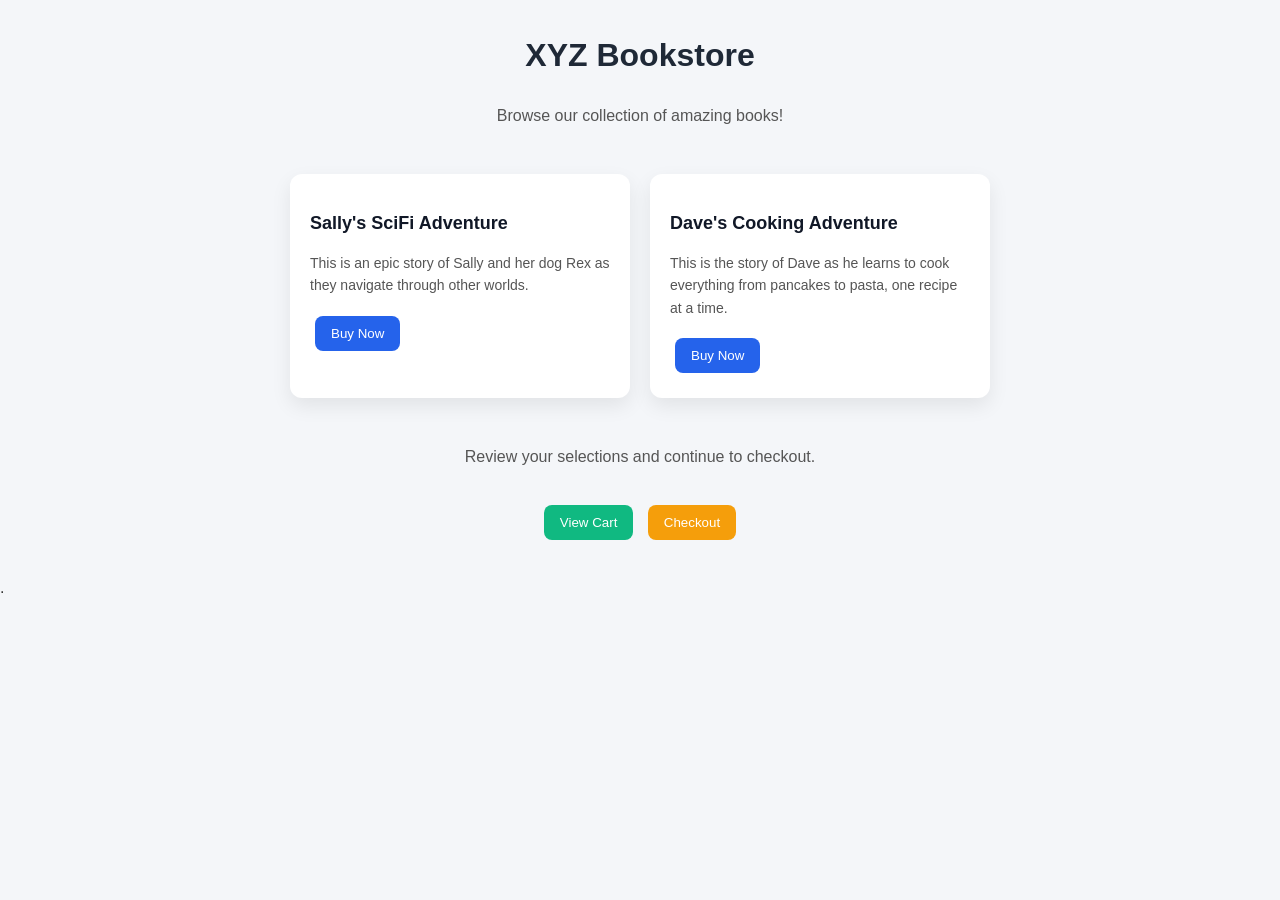
==== Build a Bookstore Page/index.html @ ece1a2f8 "Add event hub,bookastore, recipe, travel agency etc project" ====
<html lang="en">
<head>
  <meta charset="UTF-8" />
  <title>XYZ Bookstore Page</title>
  <style>
  body {
    font-family: Arial, sans-serif;
    margin: 0;
    background: #f4f6f9;
    color: #333;
    line-height: 1.6;
  }

  h1 {
    text-align: center;
    margin-top: 30px;
    color: #1f2937;
  }

  p {
    text-align: center;
    color: #555;
  }

  .card-container {
    display: flex;
    justify-content: center;
    gap: 20px;
    flex-wrap: wrap;
    padding: 30px;
  }

  .card {
    background: #fff;
    width: 300px;
    padding: 20px;
    border-radius: 12px;
    box-shadow: 0 8px 20px rgba(0,0,0,0.08);
    transition: transform 0.2s ease, box-shadow 0.2s ease;
  }

  .card:hover {
    transform: translateY(-5px);
    box-shadow: 0 12px 25px rgba(0,0,0,0.12);
  }

  .card h2 {
    font-size: 18px;
    margin-bottom: 10px;
    color: #111827;
  }

  .card p {
    font-size: 14px;
    color: #555;
    text-align: left;
  }

  .btn-container {
    text-align: center;
    margin: 30px 0;
  }

  .btn {
    background: #2563eb;
    color: white;
    border: none;
    padding: 10px 16px;
    margin: 5px;
    border-radius: 8px;
    cursor: pointer;
    transition: background 0.2s ease, transform 0.2s ease;
  }

  .btn:hover {
    background: #1d4ed8;
    transform: scale(1.05);
  }

  #view-cart-btn {
    background: #10b981;
  }

  #view-cart-btn:hover {
    background: #059669;
  }

  #checkout-btn {
    background: #f59e0b;
  }

  #checkout-btn:hover {
    background: #d97706;
  }
  </style>
</head>

<body>
  <h1>XYZ Bookstore</h1>
  <p>Browse our collection of amazing books!</p>
  
  <div class="card-container">
    <div class="card" id="sally-adventure-book">
      <h2>Sally's SciFi Adventure</h2>
      <p>This is an epic story of Sally and her dog Rex as they navigate through other worlds.</p>
      <button class="btn">Buy Now</button>
    </div>
    
    <div class="card" id="dave-cooking-book">
      <h2>Dave's Cooking Adventure</h2>
      <p>This is the story of Dave as he learns to cook everything from pancakes to pasta, one recipe at a time.</p>
      <button class="btn">Buy Now</button>
    </div>
  </div>
  
  <p>Review your selections and continue to checkout.</p>
  
  <div class="btn-container">
<button id="view-cart-btn" class="btn" >View Cart</button>    
<button id="checkout-btn" class="btn">Checkout</button>    

  </div>
</body>

</html>.
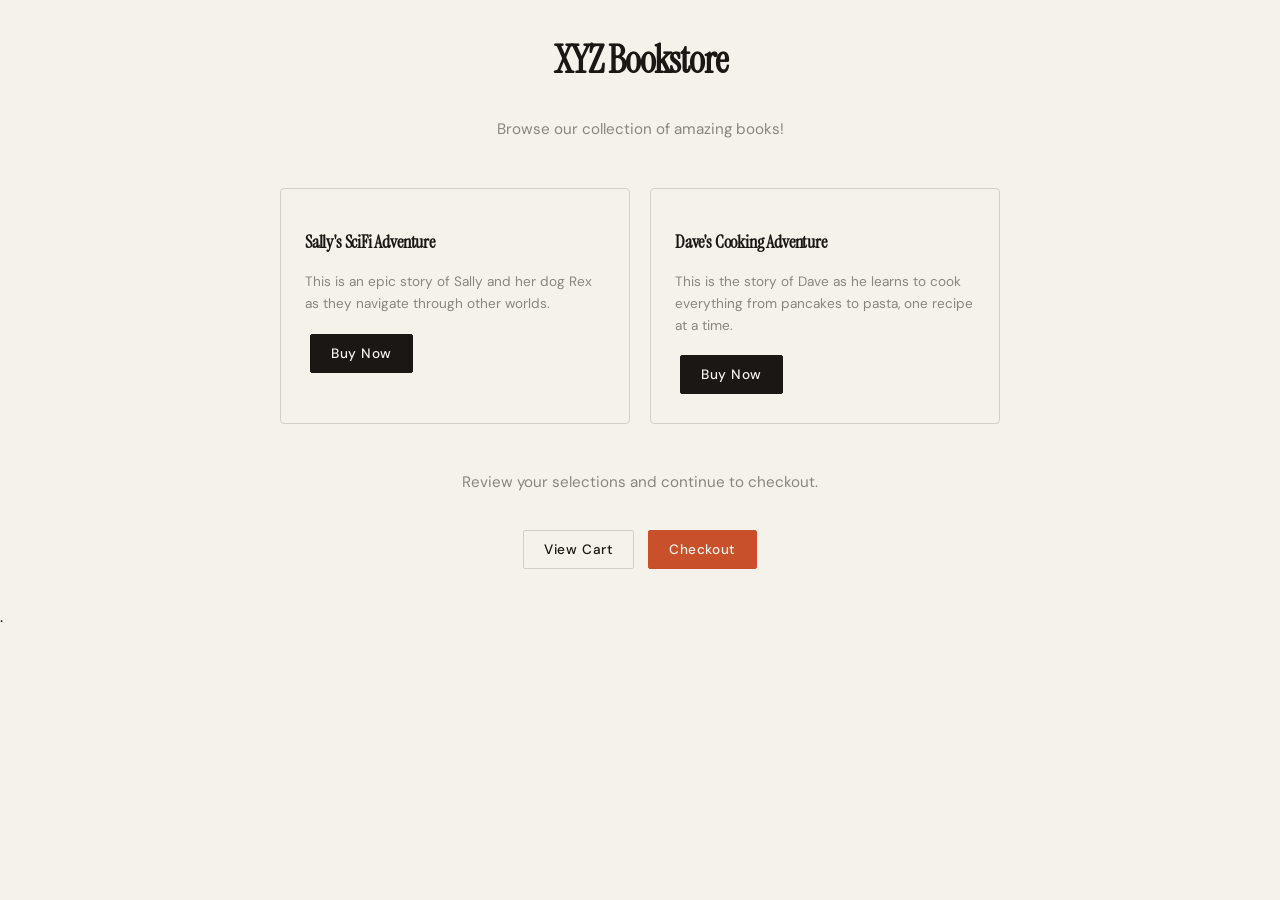
==== commit 712f44b5: "edited css files" ====
--- a/Build a Bookstore Page/index.html
+++ b/Build a Bookstore Page/index.html
@@ -2,97 +2,8 @@
 <head>
   <meta charset="UTF-8" />
   <title>XYZ Bookstore Page</title>
-  <style>
-  body {
-    font-family: Arial, sans-serif;
-    margin: 0;
-    background: #f4f6f9;
-    color: #333;
-    line-height: 1.6;
-  }
+  <link rel="stylesheet" href="style.css">
 
-  h1 {
-    text-align: center;
-    margin-top: 30px;
-    color: #1f2937;
-  }
-
-  p {
-    text-align: center;
-    color: #555;
-  }
-
-  .card-container {
-    display: flex;
-    justify-content: center;
-    gap: 20px;
-    flex-wrap: wrap;
-    padding: 30px;
-  }
-
-  .card {
-    background: #fff;
-    width: 300px;
-    padding: 20px;
-    border-radius: 12px;
-    box-shadow: 0 8px 20px rgba(0,0,0,0.08);
-    transition: transform 0.2s ease, box-shadow 0.2s ease;
-  }
-
-  .card:hover {
-    transform: translateY(-5px);
-    box-shadow: 0 12px 25px rgba(0,0,0,0.12);
-  }
-
-  .card h2 {
-    font-size: 18px;
-    margin-bottom: 10px;
-    color: #111827;
-  }
-
-  .card p {
-    font-size: 14px;
-    color: #555;
-    text-align: left;
-  }
-
-  .btn-container {
-    text-align: center;
-    margin: 30px 0;
-  }
-
-  .btn {
-    background: #2563eb;
-    color: white;
-    border: none;
-    padding: 10px 16px;
-    margin: 5px;
-    border-radius: 8px;
-    cursor: pointer;
-    transition: background 0.2s ease, transform 0.2s ease;
-  }
-
-  .btn:hover {
-    background: #1d4ed8;
-    transform: scale(1.05);
-  }
-
-  #view-cart-btn {
-    background: #10b981;
-  }
-
-  #view-cart-btn:hover {
-    background: #059669;
-  }
-
-  #checkout-btn {
-    background: #f59e0b;
-  }
-
-  #checkout-btn:hover {
-    background: #d97706;
-  }
-  </style>
 </head>
 
 <body>
--- a/Build a Bookstore Page/style.css
+++ b/Build a Bookstore Page/style.css
@@ -0,0 +1,141 @@
+@import url('https://fonts.googleapis.com/css2?family=Instrument+Serif:ital@0;1&family=DM+Sans:ital,opsz,wght@0,9..40,300;0,9..40,400;0,9..40,500;1,9..40,300&display=swap');
+
+:root {
+  --bg:     #F5F2EC;
+  --ink:    #1A1714;
+  --accent: #C8502A;
+  --muted:  #8A857D;
+  --card:   #EDEAE2;
+  --border: #D4CFC6;
+  --serif:  'Instrument Serif', Georgia, serif;
+  --sans:   'DM Sans', sans-serif;
+}
+
+body {
+  font-family: var(--sans);
+  margin: 0;
+  background: var(--bg);
+  color: var(--ink);
+  line-height: 1.6;
+  overflow-x: hidden;
+}
+
+h1 {
+  font-family: var(--serif);
+  text-align: center;
+  margin-top: 30px;
+  font-size: clamp(1.8rem, 3vw, 2.6rem);
+  letter-spacing: -0.03em;
+  color: var(--ink);
+}
+
+p {
+  text-align: center;
+  color: var(--muted);
+  font-size: 0.95rem;
+  line-height: 1.7;
+}
+
+.card-container {
+  display: flex;
+  justify-content: center;
+  gap: 20px;
+  flex-wrap: wrap;
+  padding: 30px;
+}
+
+.card {
+  background: var(--bg);
+  width: 300px;
+  padding: 24px;
+  border-radius: 4px;
+  border: 1px solid var(--border);
+  position: relative;
+  overflow: hidden;
+  transition: transform 0.2s ease, box-shadow 0.2s ease, border-color 0.2s ease;
+}
+
+.card::after {
+  content: '';
+  position: absolute;
+  bottom: 0; left: 0; right: 0;
+  height: 3px;
+  background: var(--accent);
+  transform: scaleX(0);
+  transition: transform 0.25s ease;
+  transform-origin: left;
+}
+
+.card:hover {
+  transform: translateY(-4px);
+  box-shadow: 0 12px 40px rgba(0, 0, 0, 0.08);
+  border-color: rgba(200, 80, 42, 0.3);
+}
+
+.card:hover::after {
+  transform: scaleX(1);
+}
+
+.card h2 {
+  font-family: var(--serif);
+  font-size: 1.15rem;
+  letter-spacing: -0.01em;
+  margin-bottom: 10px;
+  color: var(--ink);
+}
+
+.card p {
+  font-size: 0.85rem;
+  color: var(--muted);
+  text-align: left;
+  line-height: 1.6;
+}
+
+.btn-container {
+  text-align: center;
+  margin: 30px 0;
+}
+
+.btn {
+  font-family: var(--sans);
+  font-size: 0.85rem;
+  font-weight: 500;
+  letter-spacing: 0.04em;
+  background: var(--ink);
+  color: var(--bg);
+  border: 1px solid var(--ink);
+  padding: 10px 20px;
+  margin: 5px;
+  border-radius: 2px;
+  cursor: pointer;
+  transition: background 0.2s ease, color 0.2s ease, transform 0.15s ease;
+}
+
+.btn:hover {
+  background: var(--accent);
+  border-color: var(--accent);
+  transform: translateY(-1px);
+}
+
+#view-cart-btn {
+  background: var(--bg);
+  color: var(--ink);
+  border: 1px solid var(--border);
+}
+
+#view-cart-btn:hover {
+  background: var(--ink);
+  color: var(--bg);
+  border-color: var(--ink);
+}
+
+#checkout-btn {
+  background: var(--accent);
+  color: var(--bg);
+  border-color: var(--accent);
+}
+
+#checkout-btn:hover {
+  background: var(--ink);
+  border-color: var(--ink);
+}
